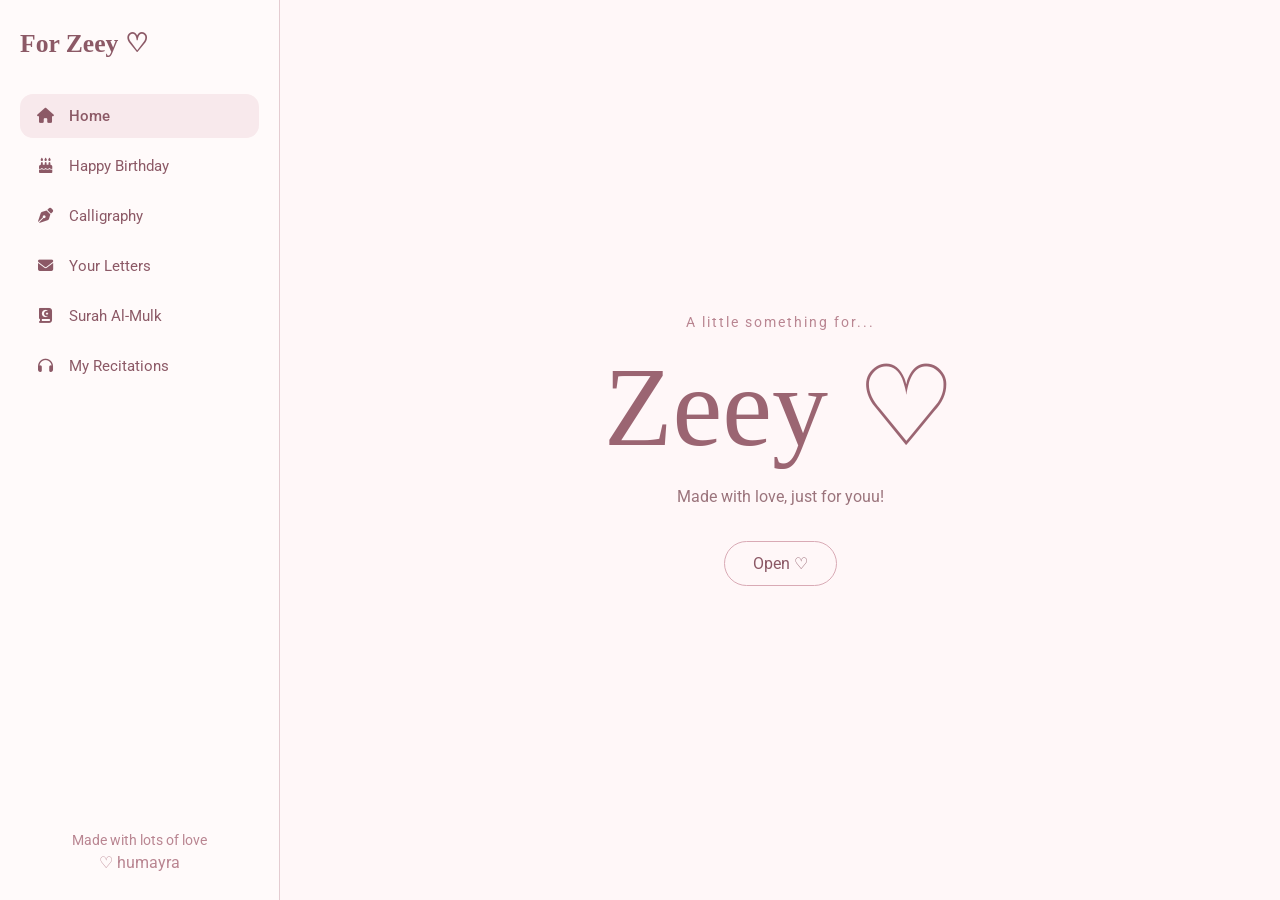
==== index.html @ 26d65c15 "first commit" ====
<!doctype html>
<html lang="en">
  <head>
    <meta charset="UTF-8" />
    <meta name="viewport" content="width=device-width, initial-scale=1.0" />
    <meta name="theme-color" content="#f4cbd3" />
    <link rel="manifest" href="manifest.json" />
    <meta name="apple-mobile-web-app-title" content="For Zeey" />
    <meta name="apple-mobile-web-app-capable" content="yes" />
    <meta name="apple-mobile-web-app-status-bar-style" content="default" />
    <title>For Zeey ♡</title>
    <link rel="apple-touch-icon" href="icons/icon-192.png" />
    <link rel="stylesheet" href="style.css" />
    <link
      rel="stylesheet"
      href="https://cdnjs.cloudflare.com/ajax/libs/font-awesome/6.7.2/css/all.min.css"
    />
  </head>
  <body>
    <!-- SIDEBAR -->
    <aside class="sidebar" id="sidebar">
      <div class="sidebar-header">
        <h2>For Zeey ♡</h2>

        <button class="sidebar-close" id="sidebarClose" aria-label="Close menu">
          <i class="fa-solid fa-xmark"></i>
        </button>
      </div>

      <nav class="sidebar-nav">
        <a href="index.html" class="sidebar-link">
          <i class="fa-solid fa-house"></i>
          <span>Home</span>
        </a>

        <a href="birthday.html" class="sidebar-link">
          <i class="fa-solid fa-cake-candles"></i>
          <span>Happy Birthday</span>
        </a>

        <a href="calligraphy.html" class="sidebar-link">
          <i class="fa-solid fa-pen-nib"></i>
          <span>Calligraphy</span>
        </a>

        <a href="card.html" class="sidebar-link">
          <i class="fa-solid fa-envelope"></i>
          <span>Your Letters</span>
        </a>

        <a href="mulk.html" class="sidebar-link">
          <i class="fa-solid fa-book-quran"></i>
          <span>Surah Al-Mulk</span>
        </a>

        <a href="recordings.html" class="sidebar-link">
          <i class="fa-solid fa-headphones"></i>
          <span>My Recitations</span>
        </a>
      </nav>

      <div class="sidebar-footer">
        <p>Made with lots of love</p>
        <span>♡ humayra</span>
      </div>
    </aside>

    <!-- SIDEBAR OVERLAY -->
    <div class="sidebar-overlay" id="sidebarOverlay"></div>

    <!-- MENU BUTTON -->
    <button class="menu-button" id="menuButton" aria-label="Open menu">
      <i class="fa-solid fa-bars"></i>
    </button>

    <main class="intro">
      <p class="small-text">A little something for...</p>

      <h1>Zeey ♡</h1>

      <p class="intro-text">Made with love, just for youu!</p>

      <a href="birthday.html" class="button">Open ♡</a>
    </main>

    <script src="script.js"></script>
  </body>
</html>
---- style.css ----
@import url("https://fonts.googleapis.com/css2?family=Roboto:ital,wght@0,100..900;1,100..900&display=swap");

* {
  margin: 0;
  padding: 0;
  box-sizing: border-box;
  font-family: "Roboto", sans-serif;
}

/* QCF QUR'AN FONTS */
@font-face {
  font-family: "QCF2562";
  src: url("fonts/QCF2562.ttf") format("truetype");
}

@font-face {
  font-family: "QCF2563";
  src: url("fonts/QCF2563.ttf") format("truetype");
}

@font-face {
  font-family: "QCF2564";
  src: url("fonts/QCF2564.ttf") format("truetype");
}

@font-face {
  font-family: "ArabicHeader";
  src: url("fonts/surah-name.ttf") format("truetype");
}

@font-face {
  font-family: "Bismillah";
  src: url("fonts/Elgharib-Al-Basmala.ttf") format("truetype");
}

body {
  min-height: 100vh;
  background: #fff7f8;
  color: #6f4a52;
  font-family: "DM Sans", sans-serif;
}

/* SIDEBAR */
.sidebar {
  position: fixed;
  top: 0;
  left: 0;
  width: 280px;
  height: 100vh;
  box-sizing: border-box;
  padding: 28px 20px;
  background: #fffafa;
  border-right: 1px solid #e4ccd1;
  display: flex;
  flex-direction: column;
  /* DESKTOP: ALWAYS VISIBLE */
  transform: translateX(0);
  transition: transform 0.3s ease;
  z-index: 1000;
}

.sidebar-header {
  display: flex;
  align-items: center;
  justify-content: space-between;
  margin-bottom: 35px;
}

.sidebar-header h2 {
  margin: 0;
  font-family: "Cormorant Garamond", serif;
  font-size: 1.6rem;
  color: #8c5966;
}

.sidebar-close {
  width: 38px;
  height: 38px;
  border: none;
  border-radius: 50%;
  background: transparent;
  color: #8c5966;
  display: flex;
  align-items: center;
  justify-content: center;
  cursor: pointer;
}

.sidebar-close:hover {
  background: #f8e9ec;
  transform: rotate(90deg);
}

.sidebar-nav {
  display: flex;
  flex-direction: column;
  gap: 6px;
}

.sidebar-link {
  display: flex;
  align-items: center;
  gap: 13px;
  padding: 13px 14px;
  border-radius: 13px;
  text-decoration: none;
  color: #8c5966;
  font-size: 0.95rem;
  transition:
    background 0.2s ease,
    transform 0.2s ease;
}

.sidebar-link i {
  width: 22px;
  text-align: center;
  font-size: 0.95rem;
}

.sidebar-link:hover {
  background: #f8e9ec;
  transform: translateX(3px);
}

.sidebar-link.active {
  background: #f8e9ec;
  font-weight: 500;
}

.sidebar-footer {
  margin-top: auto;
  padding-top: 25px;
  text-align: center;
  color: #b98591;
  font-family: "Cormorant Garamond", serif;
}

.sidebar-footer p {
  margin: 0 0 4px;
  font-size: 0.9rem;
}

.sidebar-footer span {
  font-size: 1rem;
}

/* DESKTOP LAYOUT */
@media (min-width: 601px) {
  /* Make room for the sidebar */
  body {
    padding-left: 280px;
  }

  /* No hamburger on desktop */
  .menu-button {
    display: none;
  }

  /* No overlay on desktop */
  .sidebar-overlay {
    display: none;
  }

  /* No close button on desktop */
  .sidebar-close {
    display: none;
  }
}

/* MOBILE SIDEBAR */
@media (max-width: 600px) {
  .sidebar {
    width: 270px;
    padding: 25px 18px;
    /* MOBILE: hidden until opened */
    transform: translateX(-100%);
  }

  .sidebar.open {
    transform: translateX(0);
  }

  .sidebar-close {
    display: flex;
  }

  .menu-button {
    display: flex;
    position: fixed;
    top: 15px;
    left: 15px;
    width: 42px;
    height: 42px;
    border: 1px solid #e4ccd1;
    border-radius: 12px;
    background: rgba(255, 250, 251, 0.95);
    color: #8c5966;
    font-size: 1.1rem;
    align-items: center;
    justify-content: center;
    cursor: pointer;
    z-index: 900;
    box-shadow: 0 5px 18px rgba(140, 89, 102, 0.08);
  }

  .sidebar-overlay {
    position: fixed;
    inset: 0;
    background: rgba(80, 40, 50, 0.15);
    opacity: 0;
    visibility: hidden;
    transition:
      opacity 0.3s ease,
      visibility 0.3s ease;

    z-index: 999;
  }

  .sidebar-overlay.open {
    opacity: 1;
    visibility: visible;
  }
}

.intro {
  min-height: 100vh;
  display: flex;
  flex-direction: column;
  align-items: center;
  justify-content: center;
  text-align: center;
  padding: 30px;
}

.small-text {
  font-size: 0.9rem;
  letter-spacing: 2px;
  color: #b98591;
  margin-bottom: 10px;
}

h1 {
  font-family: "Cormorant Garamond", serif;
  font-size: clamp(4rem, 12vw, 7rem);
  font-weight: 500;
  color: #9b6572;
  margin-bottom: 10px;
}

.intro-text {
  margin-top: 5px;
  font-size: 1rem;
  color: #9b747c;
}

.button {
  display: inline-block;
  margin-top: 35px;
  padding: 12px 28px;
  border: 1px solid #d9aab5;
  border-radius: 50px;
  color: #8c5966;
  text-decoration: none;
  transition: all 0.3s ease;
}

.button:hover {
  background: #e9c1ca;
  color: white;
}

/* NAVIGATION BUTTONS */
.navigation-buttons {
  display: flex;
  flex-direction: column;
  align-items: center;
  margin: 0;
  padding: 0;
  gap: 0;
}

/* Main button */
.navigation-buttons .button {
  margin: 0;
  padding: 10px 24px;
}

/* Back button */
.navigation-buttons .back-button {
  display: inline-block;
  margin: 0;
  padding: 2px 8px;
  color: #b98591;
  font-size: 0.65rem;
  line-height: 1;
  text-decoration: none;
  border: none;
  border-radius: 30px;
  transition: all 0.3s ease;
}

.navigation-buttons .back-button:hover {
  color: #8c5966;
  background: #f7e8eb;
}

/* Mobile */
@media (max-width: 600px) {
  .navigation-buttons {
    margin: 0;
    padding: 0;
    gap: 0;
  }

  .navigation-buttons .button {
    margin: 0;
  }

  .navigation-buttons .back-button {
    margin: 0;
    padding: 2px 8px;
    font-size: 0.65rem;
  }
}

/* BIRTHDAY PAGE */
.birthday-page {
  min-height: 100vh;
  width: 100%;
  position: relative;
  overflow: hidden;
  display: flex;
  align-items: center;
  justify-content: center;
  background: #fff7f8;
}

/* BIRTHDAY CONTENT */
.birthday-content {
  position: relative;
  z-index: 10;
  width: min(90%, 650px);
  text-align: center;
  animation: fadeUp 1.2s ease forwards;
}

.birthday-small {
  margin-bottom: 18px;
  font-size: 0.9rem;
  letter-spacing: 2px;
  color: #b98591;
}

.birthday-content h1 {
  margin: 0;
  font-family: "Cormorant Garamond", serif;
  font-size: clamp(3rem, 7vw, 5rem);
  line-height: 1.05;
  font-weight: 500;
  color: #9b6572;
}

.birthday-text {
  max-width: 360px;
  margin: 24px auto 0;
  font-size: 0.95rem;
  line-height: 1.7;
  color: #9b747c;
}

/* BUTTON */
.birthday-content .button {
  display: inline-block;
  margin-top: 30px;
  padding: 12px 27px;
  border: 1px solid #d9aab5;
  border-radius: 50px;
  color: #8c5966;
  text-decoration: none;
  font-size: 0.9rem;
  transition:
    background 0.3s ease,
    color 0.3s ease,
    transform 0.3s ease;
}

.birthday-content .button:hover {
  background: #e9c1ca;
  color: white;
  transform: translateY(-2px);
}

/* FLOWERS */
.flower {
  position: absolute;
  width: 90px;
  height: 155px;
  z-index: 3;
  transform-origin: bottom center;
  animation: flowerSway 4s ease-in-out infinite;
}

/* FLOWER POSITIONS */
.flower-1 {
  top: 7%;
  left: 7%;
  transform: scale(0.9);
  animation-delay: 0s;
}

.flower-2 {
  top: 10%;
  right: 7%;
  transform: scale(0.75);
  animation-delay: 1s;
}

.flower-3 {
  bottom: 7%;
  left: 11%;
  transform: scale(0.7);
  animation-delay: 2s;
}

.flower-4 {
  bottom: 6%;
  right: 10%;
  transform: scale(0.85);
  animation-delay: 0.7s;
}

/* FLOWER HEAD */
.flower-head {
  position: absolute;
  top: 0;
  left: 50%;
  width: 70px;
  height: 70px;
  transform: translateX(-50%);
}

/* PETALS */
.petal {
  position: absolute;
  width: 30px;
  height: 40px;
  border: 2px solid #d99aa8;
  border-radius: 50%;
  background: #fff7f8;
  transform-origin: bottom center;
}

/* Top petal */
.p1 {
  top: 0;
  left: 20px;
}

/* Left petal */
.p2 {
  top: 10px;
  left: 2px;
  transform: rotate(-55deg);
}

/* Right petal */
.p3 {
  top: 10px;
  right: 2px;
  transform: rotate(55deg);
}

/* Bottom-left petal */
.p4 {
  bottom: 0;
  left: 8px;
  transform: rotate(-25deg);
}

/* Bottom-right petal */
.p5 {
  bottom: 0;
  right: 8px;
  transform: rotate(25deg);
}

/* FLOWER CENTER */
.flower-center {
  position: absolute;
  top: 27px;
  left: 27px;
  width: 17px;
  height: 17px;
  z-index: 5;
  border-radius: 50%;
  background: #e9b3bf;
  border: 2px solid #c98595;
}

/* STEM */
.stem {
  position: absolute;
  top: 62px;
  left: 50%;
  width: 3px;
  height: 90px;
  transform: translateX(-50%);
  background: #a9b88c;
  border-radius: 10px;
}

/* LEAVES */
.leaf {
  position: absolute;
  width: 27px;
  height: 14px;
  border: 2px solid #a9b88c;
  border-radius: 100% 0 100% 0;
  background: #fff7f8;
}

.leaf-left {
  top: 103px;
  left: 15px;
  transform: rotate(-25deg);
}

.leaf-right {
  top: 120px;
  right: 14px;
  transform: scaleX(-1) rotate(25deg);
}

/* FLOWER ANIMATION */
@keyframes flowerSway {
  0%,
  100% {
    rotate: -3deg;
    translate: 0 0;
  }

  50% {
    rotate: 3deg;
    translate: 0 -8px;
  }
}

/* FLOATING HEARTS */
.floating-heart {
  position: absolute;
  bottom: -30px;
  z-index: 6;
  color: #d99aa8;
  font-size: 1.2rem;
  opacity: 0;
  pointer-events: none;
  animation: heartFloat 7s linear infinite;
}

.heart-1 {
  left: 18%;
  animation-delay: 0s;
}

.heart-2 {
  left: 37%;
  font-size: 0.9rem;
  animation-delay: 2s;
}

.heart-3 {
  left: 55%;
  font-size: 1.4rem;
  animation-delay: 4s;
}

.heart-4 {
  left: 72%;
  font-size: 0.8rem;
  animation-delay: 1s;
}

.heart-5 {
  left: 88%;
  font-size: 1.1rem;
  animation-delay: 5s;
}

/* HEART ANIMATION */
@keyframes heartFloat {
  0% {
    transform: translateY(0) rotate(0deg);
    opacity: 0;
  }

  15% {
    opacity: 0.6;
  }

  75% {
    opacity: 0.6;
  }

  100% {
    transform: translateY(-110vh) rotate(25deg);
    opacity: 0;
  }
}

/* CONTENT ANIMATION */
@keyframes fadeUp {
  from {
    opacity: 0;
    transform: translateY(20px);
  }

  to {
    opacity: 1;
    transform: translateY(0);
  }
}

/* MOBILE */
@media (max-width: 600px) {
  .birthday-content {
    width: 88%;
  }

  .birthday-small {
    margin-bottom: 14px;
    font-size: 0.75rem;
    letter-spacing: 1.5px;
  }

  .birthday-content h1 {
    font-size: 3.1rem;
    line-height: 1;
  }

  .birthday-text {
    max-width: 280px;
    margin-top: 20px;
    font-size: 0.85rem;
    line-height: 1.6;
  }

  .birthday-content .button {
    margin-top: 25px;
    padding: 11px 24px;
  }

  /* Smaller flowers */
  .flower {
    transform: scale(0.55);
  }

  .flower-1 {
    top: 5%;
    left: -5%;
  }

  .flower-2 {
    top: 7%;
    right: -5%;
  }

  .flower-3 {
    bottom: 4%;
    left: -3%;
  }

  .flower-4 {
    bottom: 3%;
    right: -3%;
  }

  /* Slightly fewer visual distractions on small screens */
  .floating-heart {
    font-size: 1rem;
  }
}

/* CALLIGRAPHY PAGE */
.calligraphy-page {
  min-height: 100vh;
  width: 100%;
  position: relative;
  overflow: hidden;
  display: flex;
  align-items: center;
  justify-content: center;
  background: #fff7f8;
}

/* CONTENT */
.calligraphy-content {
  position: relative;
  z-index: 10;
  width: min(90%, 650px);
  text-align: center;
  animation: calligraphyFade 1.4s ease forwards;
}

.calligraphy-intro {
  margin-bottom: 25px;
  color: #b98591;
  font-size: 0.85rem;
  letter-spacing: 2px;
}

/* CALLIGRAPHY IMAGE */
.calligraphy-frame {
  width: min(80vw, 480px);
  margin: 0 auto;
  padding: 15px;
  border: 1px solid #e4bdc6;
  border-radius: 8px;
  background: rgba(255, 255, 255, 0.35);
  box-shadow: 0 15px 40px rgba(160, 100, 115, 0.08);
}

.calligraphy-frame img {
  display: block;
  width: 100%;
  height: auto;
  border-radius: 4px;
}

/* NOTE */
.calligraphy-note {
  margin-top: 20px;
  color: #a66d79;
  font-family: "Cormorant Garamond", serif;
  font-size: 1.2rem;
  font-style: italic;
}

/* BUTTON */
.calligraphy-content .button {
  display: inline-block;
  margin-top: 25px;
  padding: 12px 27px;
  border: 1px solid #d9aab5;
  border-radius: 50px;
  color: #8c5966;
  text-decoration: none;
  font-size: 0.9rem;
  transition:
    background 0.3s ease,
    color 0.3s ease,
    transform 0.3s ease;
}

.calligraphy-content .button:hover {
  background: #e9c1ca;
  color: white;
  transform: translateY(-2px);
}

/* LEAF VINES */
.vine {
  position: absolute;
  width: 130px;
  height: 350px;
  z-index: 2;
  opacity: 0.7;
}

.vine-left {
  left: 3%;
  top: 50%;
  transform: translateY(-50%) rotate(-8deg);
}

.vine-right {
  right: 3%;
  top: 50%;
  transform: translateY(-50%) rotate(8deg) scaleX(-1);
}

/* Curved vine */
.vine::before {
  content: "";
  position: absolute;
  left: 50%;
  top: 0;
  width: 2px;
  height: 100%;
  background: #a9b88c;
  border-radius: 50%;
}

/* Leaves */
.vine .leaf {
  position: absolute;
  width: 38px;
  height: 20px;
  border: 2px solid #a9b88c;
  border-radius: 100% 0 100% 0;
  background: #fff7f8;
}

.vine .leaf-1 {
  top: 30px;
  left: 25px;
  transform: rotate(-30deg);
}

.vine .leaf-2 {
  top: 100px;
  right: 20px;
  transform: rotate(30deg);
}

.vine .leaf-3 {
  top: 190px;
  left: 18px;
  transform: rotate(-35deg);
}

.vine .leaf-4 {
  top: 270px;
  right: 15px;
  transform: rotate(35deg);
}

/* ANIMATION */
@keyframes calligraphyFade {
  from {
    opacity: 0;
    transform: translateY(25px) scale(0.97);
  }

  to {
    opacity: 1;
    transform: translateY(0) scale(1);
  }
}

/* MOBILE */
@media (max-width: 600px) {
  .calligraphy-content {
    width: 90%;
  }

  .calligraphy-intro {
    margin-bottom: 18px;
    font-size: 0.75rem;
  }

  .calligraphy-frame {
    width: 82vw;
    padding: 9px;
  }

  .calligraphy-note {
    margin-top: 15px;
    font-size: 1.05rem;
  }

  .calligraphy-content .button {
    margin-top: 20px;
    padding: 11px 24px;
  }

  /* Smaller decorative vines */
  .vine {
    width: 70px;
    height: 230px;
    opacity: 0.45;
  }

  .vine-left {
    left: -25px;
  }

  .vine-right {
    right: -25px;
  }

  .vine .leaf {
    width: 27px;
    height: 14px;
  }
}

/* CARD PAGE */
.card-page {
  min-height: 100vh;
  width: 100%;
  position: relative;
  overflow: hidden;
  display: flex;
  align-items: center;
  justify-content: center;
  background: #fff7f8;
}

/* CARD CONTAINER */
.card-container {
  position: relative;
  z-index: 10;
  width: min(90%, 600px);
  display: flex;
  flex-direction: column;
  align-items: center;
  text-align: center;
  animation: cardPageFade 1.2s ease forwards;
}

.card-intro {
  margin-bottom: 25px;
  color: #b98591;
  font-size: 0.85rem;
  letter-spacing: 2px;
}

/* BIRTHDAY CARD */
.birthday-card {
  position: relative;
  width: min(85vw, 470px);
  height: 310px;
  cursor: pointer;
  perspective: 1200px;
  transition: transform 0.3s ease;
}

.birthday-card:hover {
  transform: translateY(-4px);
}

/* CARD FRONT */
.card-front {
  position: absolute;
  inset: 0;
  z-index: 5;
  display: flex;
  flex-direction: column;
  align-items: center;
  justify-content: center;
  background: #f4cbd3;
  border: 1px solid #d9aab5;
  border-radius: 8px;
  box-shadow: 0 20px 45px rgba(160, 100, 115, 0.12);
  backface-visibility: hidden;
  transform-origin: left center;
  transition:
    transform 1s ease,
    opacity 0.5s ease;
}

.card-front::before {
  content: "";
  position: absolute;
  inset: 14px;
  border: 1px solid rgba(255, 255, 255, 0.6);
  border-radius: 5px;
  pointer-events: none;
}

.card-decoration {
  margin-bottom: 15px;
  font-size: 2.3rem;
  color: #a66d79;
}

.card-front p {
  margin: 0;
  font-family: "Cormorant Garamond", serif;
  font-size: 2rem;
  color: #8c5966;
}

.card-front span {
  margin-top: 15px;
  font-size: 0.7rem;
  letter-spacing: 1.5px;
  color: #a66d79;
}

/* CARD INSIDE */
.card-inside {
  position: absolute;
  inset: 0;
  z-index: 2;
  overflow-y: auto;
  padding: 35px 40px;
  background: #fffdfd;
  border: 1px solid #e1c2c9;
  border-radius: 8px;
  box-shadow: 0 20px 45px rgba(160, 100, 115, 0.1);
  text-align: left;
}

.card-inside h1 {
  margin: 0 0 20px;
  text-align: center;
  font-family: "Cormorant Garamond", serif;
  font-size: 2.1rem;
  line-height: 1.1;
  font-weight: 500;
  color: #9b6572;
}

.card-inside p {
  margin: 12px 0;
  color: #876b72;
  font-size: 0.86rem;
  line-height: 1.7;
}

.card-inside .card-ending {
  margin-top: 22px;
  text-align: center;
  font-family: "Cormorant Garamond", serif;
  font-size: 1.2rem;
  color: #a66d79;
}

.signature {
  text-align: right;
  font-family: "Cormorant Garamond", serif;
  font-style: italic;
  font-size: 1rem !important;
  color: #a66d79 !important;
}

/* OPEN ANIMATION */
.birthday-card.open .card-front {
  transform: rotateY(-180deg);
  opacity: 0;
  pointer-events: none;
}

.birthday-card.open {
  cursor: default;
}

/* BACK BUTTON */
.card-back {
  margin-top: 14px;
  padding: 3px 10px;
  color: #b98591;
  font-size: 0.7rem;
  line-height: 1;
  text-decoration: none;
  border-radius: 20px;
  transition:
    color 0.3s ease,
    background 0.3s ease;
}

.card-back:hover {
  color: #8c5966;
  background: #f7e8eb;
}

/* PAGE ANIMATION */
@keyframes cardPageFade {
  from {
    opacity: 0;
    transform: translateY(20px);
  }

  to {
    opacity: 1;
    transform: translateY(0);
  }
}

/* MULK BUTTON */
.mulk-button {
  display: block;
  width: fit-content;
  margin: 20px auto 0;
  padding: 8px 16px;
  color: #a66d79;
  font-size: 0.72rem;
  text-decoration: none;
  border: 1px solid #e1c8cd;
  border-radius: 30px;
  background: #fff7f8;
  transition: all 0.3s ease;
}

.mulk-button:hover {
  background: #f4dce1;
  color: #8c5966;
  transform: translateY(-2px);
}

/* MOBILE */
@media (max-width: 600px) {
  .card-container {
    width: 90%;
  }

  .card-intro {
    margin-bottom: 18px;
    font-size: 0.75rem;
  }

  .birthday-card {
    width: 88vw;
    height: 390px;
  }

  .card-front p {
    font-size: 1.7rem;
  }

  .card-inside {
    padding: 28px 24px;
  }

  .card-inside h1 {
    font-size: 1.8rem;
  }

  .card-inside p {
    font-size: 0.8rem;
    line-height: 1.65;
  }

  .card-back {
    margin-top: 10px;
    font-size: 0.68rem;
  }
}

/* SURAH AL-MULK PAGE */
.mulk-page {
  min-height: 100vh;
  width: 100%;
  box-sizing: border-box;
  padding: 55px 20px 80px;
  background: #fdf8f9;
  display: flex;
  flex-direction: column;
  align-items: center;
  color: #8c5966;
}

/* HEADER */
.mulk-header {
  text-align: center;
  margin-bottom: 28px;
}

.mulk-small-text {
  margin: 0 0 8px;
  color: #b98591;
  font-size: 0.72rem;
  letter-spacing: 2px;
}

.mulk-header h1 {
  margin: 0;
  font-family: "ArabicHeader", serif;
  font-size: 6rem;
  font-weight: 400;
  color: #8c5966;
}

.mulk-subtitle {
  margin: 8px 0 0;
  color: #b98591;
  font-size: 0.78rem;
}

/* AUDIO PLAYER */
.mulk-player {
  width: min(650px, 92vw);
  min-height: 70px;
  box-sizing: border-box;
  margin-bottom: 30px;
  padding: 12px 28px;
  display: flex;
  align-items: center;
  justify-content: center;
  gap: 10px;
  background: rgba(255, 255, 255, 0.9);
  border: 1px solid #e4ccd1;
  border-radius: 40px;
  box-shadow: 0 8px 25px rgba(140, 89, 102, 0.07);
  position: sticky;
  top: 15px;
  z-index: 50;
}

/* NATIVE AUDIO PLAYER */
.mulk-player audio {
  flex: 1;
  width: min(430px, 100%);
  height: 42px;
}

/* MUS'HAF */
.mushaf {
  width: 100%;
  display: flex;
  flex-direction: column;
  align-items: center;
  gap: 0;
}

/* ZEEY'S MULK PAGE */
.quran-page {
  width: min(700px, 94vw);
  box-sizing: border-box;
  padding: 65px 60px 45px;
  background: #fffdf9;
  border: 1px solid #e5d7d4;
  box-shadow: 0 10px 35px rgba(120, 80, 90, 0.06);
}

/* QCF TEXT */
.qcf-text {
  width: 100%;
  direction: rtl;
  text-align: center;
  line-height: 1.9;
  font-size: 1.5rem;
  word-spacing: normal;
  overflow-wrap: normal;
  word-break: normal;
}

/* Page-specific QCF fonts */
.bismillah {
  font-family: "Bismillah";
  font-size: 2.5rem;
  text-align: center;
  direction: rtl;
  margin-bottom: 9px;
}

.bismillah-translation {
  margin: 10px 0 20px;
  font-size: 0.5rem;
  color: #b98591;
  text-align: center;
}

.page-562 .qcf-text {
  font-family: "QCF2562";
}

.page-563 .qcf-text {
  font-family: "QCF2563";
}

.page-564 .qcf-text {
  font-family: "QCF2564";
}

/* PAGE DIVIDER */
.page-divider {
  width: 100%;
  margin-top: 45px;
  display: flex;
  align-items: center;
  gap: 12px;
}

.page-divider hr {
  flex: 1;
  border: none;
  border-top: 1px solid #dfc8cd;
  margin: 0;
}

.page-divider span {
  flex-shrink: 0;
  color: #b98591;
  font-size: 0.7rem;
}

/* BACK BUTTON */
.mulk-back {
  margin-top: 25px;
  padding: 5px 12px;
  color: #b98591;
  font-size: 0.7rem;
  text-decoration: none;
  border-radius: 30px;
  transition:
    color 0.3s ease,
    background 0.3s ease;
}

.mulk-back:hover {
  color: #8c5966;
  background: #f7e8eb;
}

/* MULK FOOTER */
.mulk-footer {
  margin-top: 45px;
  text-align: center;
  color: #b98591;
}

.mulk-footer p {
  margin: 0 0 4px;
  font-size: 0.68rem;
  letter-spacing: 1.5px;
}

.mulk-footer span {
  font-family: "Georgia", serif;
  font-size: 1rem;
  color: #8c5966;
}

/* MOBILE */
@media (max-width: 600px) {
  .mulk-page {
    padding: 35px 10px 60px;
  }

  .mulk-header {
    margin-bottom: 20px;
  }

  .mulk-header h1 {
    font-size: 2rem;
  }

  .mulk-player {
    width: 94vw;
    min-height: 62px;
    padding: 9px 12px;
    gap: 10px;
  }

  .player-details {
    width: 70px;
  }

  .player-arabic {
    font-size: 0.85rem;
  }

  .player-english {
    font-size: 0.52rem;
  }

  .mulk-player audio {
    height: 38px;
  }

  .quran-page {
    width: 96vw;
    padding: 40px 22px 30px;
  }

  .qcf-text {
    font-size: 0.9rem;
    line-height: 1.85;
  }

  .page-divider {
    margin-top: 30px;
  }
}

/* RECORDINGS PAGE */
.recordings-page {
  min-height: 100vh;
  width: 100%;
  box-sizing: border-box;
  padding: 55px 20px 70px;
  background: #fdf8f9;
  display: flex;
  flex-direction: column;
  align-items: center;
  color: #8c5966;
}

/* HEADER */
.recordings-header {
  text-align: center;
  margin-bottom: 35px;
}

.recordings-small-text {
  margin: 0 0 10px;
  color: #b98591;
  font-size: 0.7rem;
  letter-spacing: 2px;
}

.recordings-header h1 {
  margin: 0;
  font-family: "Cormorant Garamond", serif;
  font-size: 3.5rem;
  font-weight: 500;
  color: #9b6572;
}

.recordings-subtitle {
  margin: 8px 0 0;
  color: #b98591;
  font-size: 0.8rem;
}

/* RECORDINGS LIST */
.recordings-list {
  width: min(650px, 94vw);
  display: flex;
  flex-direction: column;
  justify-content: center;
  align-items: center;
  gap: 12px;
}

/* RECORDING CARD */
.recording-card {
  width: 90%;
  box-sizing: border-box;
  padding: 15px 18px;
  display: flex;
  align-items: center;
  gap: 15px;
  background: rgba(255, 255, 255, 0.9);
  border: 1px solid #e4ccd1;
  border-radius: 18px;
  box-shadow: 0 8px 25px rgba(140, 89, 102, 0.05);
  transition:
    transform 0.25s ease,
    box-shadow 0.25s ease;
}

.recording-card:hover {
  transform: translateY(-2px);
  box-shadow: 0 10px 28px rgba(140, 89, 102, 0.08);
}

/* NUMBER */
.recording-number {
  width: 35px;
  height: 35px;
  flex-shrink: 0;
  display: flex;
  align-items: center;
  justify-content: center;
  border-radius: 50%;
  background: #f4dce1;
  color: #9b6572;
  font-family: "Cormorant Garamond", serif;
  font-size: 1rem;
}

/* TEXT */
.recording-info {
  min-width: 115px;
  flex-shrink: 0;
}

.recording-info h2 {
  margin: 0;
  font-family: "Cormorant Garamond", serif;
  font-size: 1.15rem;
  font-weight: 500;
  color: #8c5966;
}

.recording-info p {
  margin: 3px 0 0;
  font-size: 0.6rem;
  color: #b98591;
}

/* AUDIO */
.recording-card audio {
  width: 100%;
  height: 35px;
}

/* BACK BUTTON */
.recordings-back {
  margin-top: 30px;
  padding: 5px 12px;

  color: #b98591;
  font-size: 0.7rem;

  text-decoration: none;
  border-radius: 30px;

  transition:
    color 0.3s ease,
    background 0.3s ease;
}

.recordings-back:hover {
  color: #8c5966;
  background: #f7e8eb;
}

/* FOOTER */
.recordings-footer {
  margin-top: 45px;
  text-align: center;
  color: #b98591;
}

.recordings-footer p {
  margin: 0 0 4px;
  font-size: 0.65rem;
  letter-spacing: 1.5px;
}

.recordings-footer span {
  font-family: "Georgia", serif;
  font-size: 1rem;
  color: #8c5966;
}

/* MOBILE */
@media (max-width: 600px) {
  .recordings-page {
    padding: 35px 12px 60px;
  }

  .recordings-header {
    margin-bottom: 25px;
  }

  .recordings-header h1 {
    font-size: 2.8rem;
  }

  .recordings-subtitle {
    font-size: 0.75rem;
  }

  .recordings-list {
    width: 96vw;
    gap: 10px;
  }

  .recording-card {
    padding: 12px;
    gap: 10px;
    border-radius: 15px;
  }

  .recording-number {
    width: 30px;
    height: 30px;
    font-size: 0.85rem;
  }

  .recording-info {
    min-width: 95px;
  }

  .recording-info h2 {
    font-size: 1rem;
  }

  .recording-info p {
    font-size: 0.55rem;
  }

  .recording-card audio {
    height: 32px;
  }
}
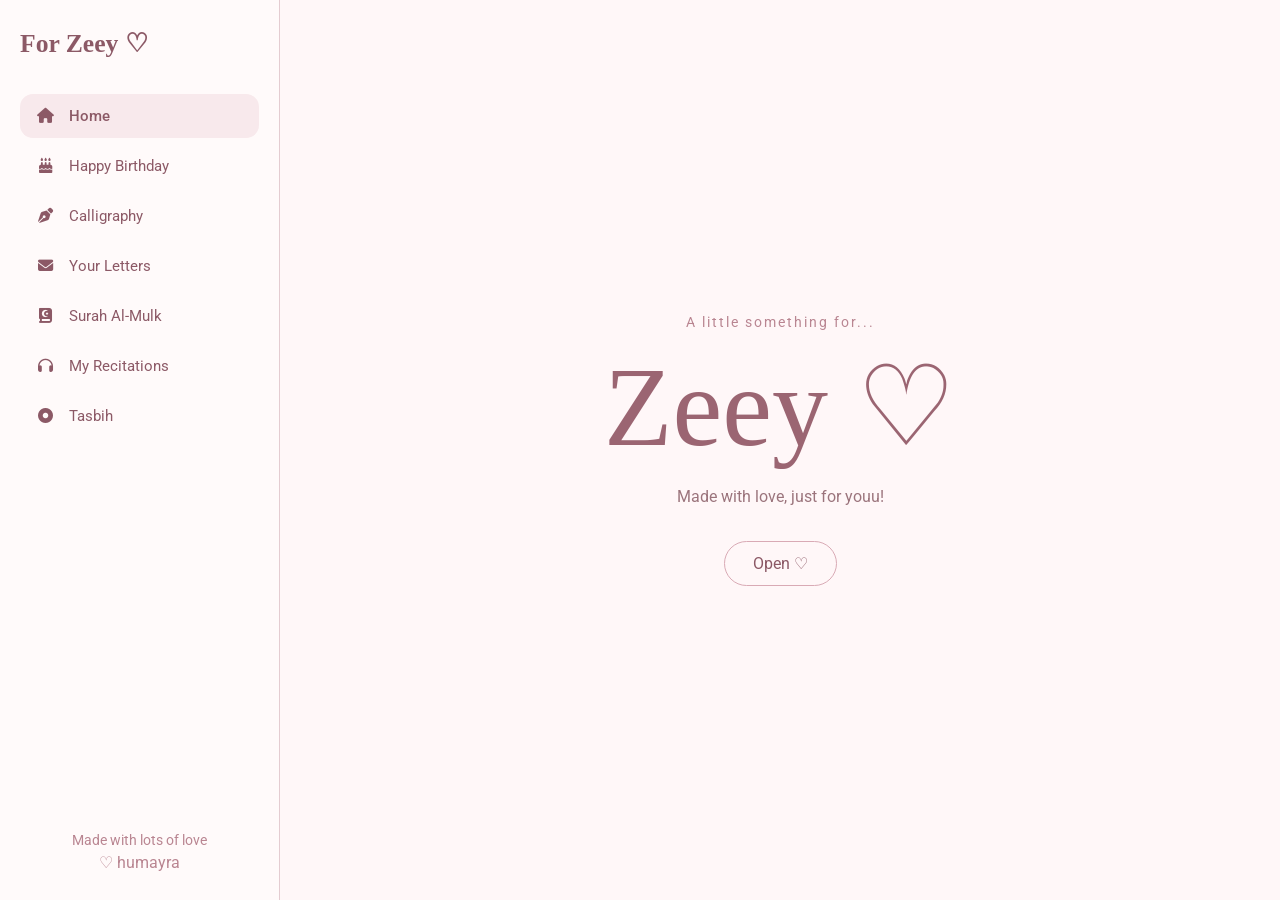
==== commit de19ee14: "created tasbih page" ====
--- a/index.html
+++ b/index.html
@@ -57,6 +57,11 @@
           <i class="fa-solid fa-headphones"></i>
           <span>My Recitations</span>
         </a>
+
+        <a href="tasbih.html" class="sidebar-link">
+          <i class="fa-solid fa-circle-dot"></i>
+          <span>Tasbih</span>
+        </a>
       </nav>
 
       <div class="sidebar-footer">
--- a/style.css
+++ b/style.css
@@ -1,4 +1,6 @@
 @import url("https://fonts.googleapis.com/css2?family=Roboto:ital,wght@0,100..900;1,100..900&display=swap");
+
+@import url("https://fonts.googleapis.com/css2?family=Amiri&display=swap");
 
 * {
   margin: 0;
@@ -1356,7 +1358,7 @@
   }
 
   .qcf-text {
-    font-size: 0.9rem;
+    font-size: 0.7rem;
     line-height: 1.85;
   }
 
@@ -1569,3 +1571,241 @@
     height: 32px;
   }
 }
+
+/* TASBIH PAGE */
+.tasbih-page {
+  min-height: 100vh;
+  padding: 40px 30px 60px;
+  box-sizing: border-box;
+  text-align: center;
+}
+
+.tasbih-header {
+  max-width: 750px;
+  margin: 0 auto 35px;
+  text-align: center;
+}
+
+.tasbih-ayah-image {
+  width: min(680px, 90%);
+  height: auto;
+  display: block;
+  margin: 0 auto 12px;
+}
+
+.tasbih-translation {
+  margin: 0;
+  font-size: 0.95rem;
+  opacity: 0.65;
+}
+
+.tasbih-container {
+  width: min(520px, 100%);
+  margin: 0 auto;
+  padding: 35px 25px 40px;
+  background: #fffafa;
+  border: 1px solid #ead9dd;
+  border-radius: 24px;
+  box-shadow: 0 10px 30px rgba(140, 89, 102, 0.06);
+  box-sizing: border-box;
+}
+
+.tasbih-container h1 {
+  margin: 0;
+  color: #8c5966;
+  font-size: 2rem;
+}
+
+.tasbih-subtitle {
+  margin: 6px 0 30px;
+  opacity: 0.6;
+  font-size: 0.9rem;
+}
+
+.dhikr-display {
+  margin-bottom: 15px;
+}
+
+.tasbih-arabic {
+  margin: 0;
+  font-family: "Amiri", serif;
+  font-size: 3rem;
+  line-height: 1.7;
+  direction: rtl;
+}
+
+.counter {
+  font-size: 4rem;
+  font-weight: 600;
+  color: #8c5966;
+  margin: 10px 0 25px;
+}
+
+.tasbih-button {
+  width: 145px;
+  height: 145px;
+  border-radius: 50%;
+  border: 1px solid #e4ccd1;
+  background: #f4cbd3;
+  color: #6f4651;
+  cursor: pointer;
+  font-size: 1rem;
+  box-shadow: 0 8px 20px rgba(140, 89, 102, 0.12);
+  transition:
+    transform 0.15s ease,
+    box-shadow 0.15s ease;
+}
+
+.tasbih-button:hover {
+  box-shadow: 0 10px 25px rgba(140, 89, 102, 0.18);
+}
+
+.tasbih-button:active {
+  transform: scale(0.94);
+}
+
+.tasbih-button i {
+  display: block;
+  margin-bottom: 8px;
+  font-size: 1.2rem;
+}
+
+.tasbih-controls {
+  display: flex;
+  justify-content: center;
+  align-items: center;
+  gap: 12px;
+  margin-top: 25px;
+}
+
+.counter-control,
+.reset-button {
+  border: 1px solid #e4ccd1;
+  background: #fff;
+  color: #8c5966;
+  cursor: pointer;
+  border-radius: 10px;
+  transition:
+    background 0.2s ease,
+    transform 0.15s ease;
+}
+
+.counter-control {
+  width: 45px;
+  height: 45px;
+  padding: 0;
+  font-size: 1rem;
+}
+
+.reset-button {
+  padding: 12px 24px;
+  font-size: 0.9rem;
+}
+
+.counter-control:hover,
+.reset-button:hover {
+  background: #f8e9ec;
+}
+
+.counter-control:active,
+.reset-button:active {
+  transform: scale(0.95);
+}
+
+/* MOBILE */
+
+@media (max-width: 600px) {
+  .tasbih-page {
+    padding: 70px 18px 40px;
+  }
+
+  .tasbih-header {
+    margin-bottom: 25px;
+  }
+
+  .tasbih-translation {
+    font-size: 0.85rem;
+  }
+
+  .tasbih-container {
+    padding: 30px 18px 35px;
+    border-radius: 20px;
+  }
+
+  .tasbih-container h1 {
+    font-size: 1.7rem;
+  }
+
+  .tasbih-arabic {
+    font-size: 2.5rem;
+  }
+
+  .counter {
+    font-size: 3.5rem;
+  }
+
+  .tasbih-button {
+    width: 130px;
+    height: 130px;
+  }
+
+  .dhikr-selector {
+    gap: 6px;
+    margin-bottom: 25px;
+  }
+
+  .dhikr-option {
+    padding: 8px 11px;
+    font-size: 0.95rem;
+  }
+}
+
+/* DHIKR SELECTOR */
+.dhikr-selector {
+  display: flex;
+  justify-content: center;
+  flex-wrap: wrap;
+  gap: 8px;
+  margin: 0 auto 30px;
+}
+
+.dhikr-option {
+  border: 1px solid #e4ccd1;
+  background: #fff;
+  color: #8c5966;
+  padding: 9px 14px;
+  border-radius: 12px;
+  font-family: "Amiri", serif;
+  font-size: 1rem;
+  cursor: pointer;
+  transition:
+    background 0.2s ease,
+    transform 0.15s ease;
+}
+
+.dhikr-option:hover {
+  background: #f8e9ec;
+  transform: translateY(-1px);
+}
+
+.dhikr-option.active {
+  background: #f4cbd3;
+  border-color: #f4cbd3;
+  color: #6f4651;
+}
+
+.dhikr-option:active {
+  transform: scale(0.96);
+}
+
+/* TASBIH SURPRISE */
+.tasbih-surprise {
+  text-align: center;
+  margin-top: 45px;
+}
+
+.tasbih-surprise p {
+  margin-bottom: 5px;
+  color: #b98591;
+  font-size: 0.75rem;
+}
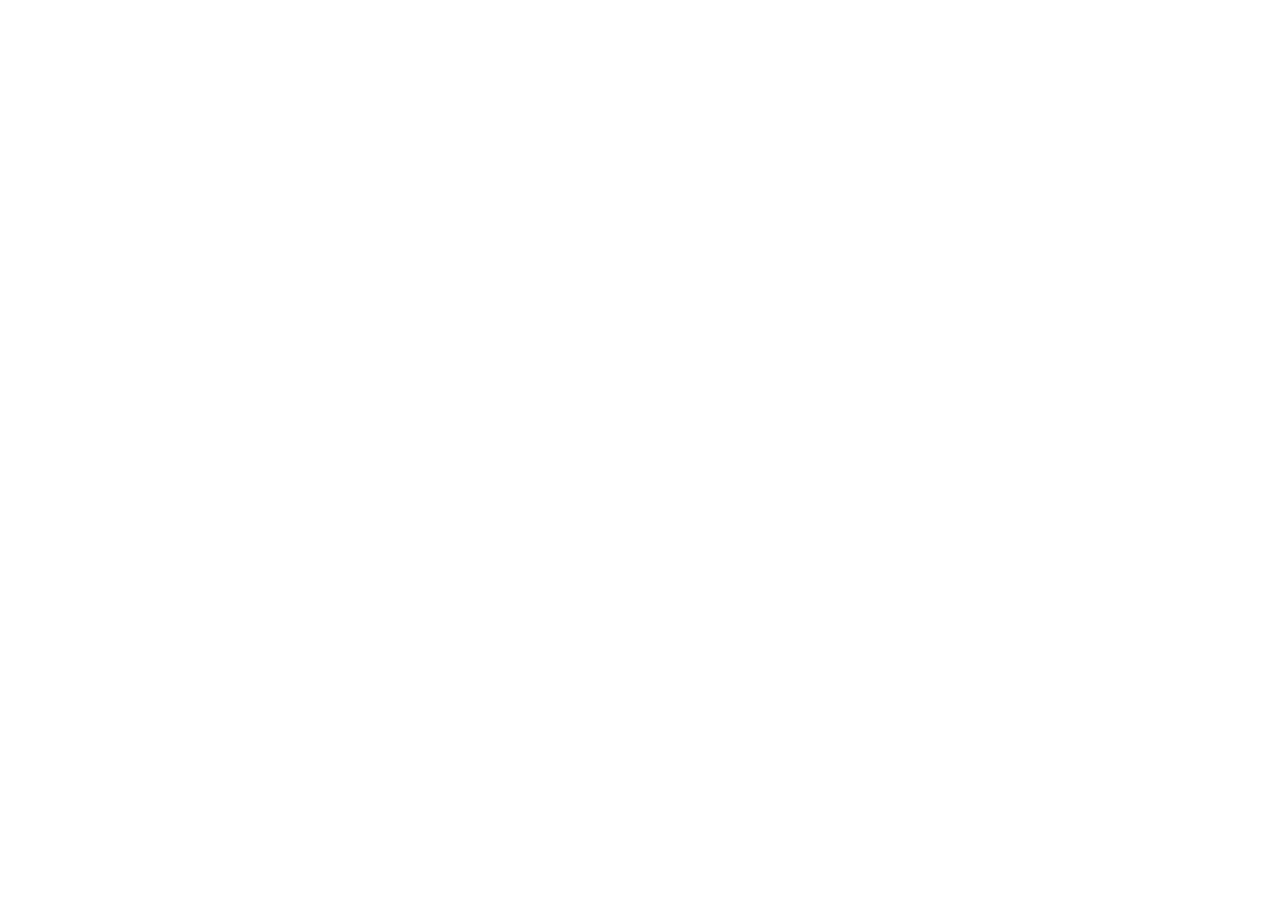
==== commit 364cff82: "death" ====
--- a/index.html
+++ b/index.html
@@ -1,4 +1,4 @@
-<!doctype html>
+<!-- <!doctype html>
 <html lang="en">
   <head>
     <meta charset="UTF-8" />
@@ -16,9 +16,9 @@
       href="https://cdnjs.cloudflare.com/ajax/libs/font-awesome/6.7.2/css/all.min.css"
     />
   </head>
-  <body>
+  <body> -->
     <!-- SIDEBAR -->
-    <aside class="sidebar" id="sidebar">
+    <!-- <aside class="sidebar" id="sidebar">
       <div class="sidebar-header">
         <h2>For Zeey ♡</h2>
 
@@ -68,13 +68,13 @@
         <p>Made with lots of love</p>
         <span>♡ humayra</span>
       </div>
-    </aside>
+    </aside> -->
 
     <!-- SIDEBAR OVERLAY -->
-    <div class="sidebar-overlay" id="sidebarOverlay"></div>
+    <!-- <div class="sidebar-overlay" id="sidebarOverlay"></div> -->
 
     <!-- MENU BUTTON -->
-    <button class="menu-button" id="menuButton" aria-label="Open menu">
+    <!-- <button class="menu-button" id="menuButton" aria-label="Open menu">
       <i class="fa-solid fa-bars"></i>
     </button>
 
@@ -90,4 +90,4 @@
 
     <script src="script.js"></script>
   </body>
-</html>+</html> -->
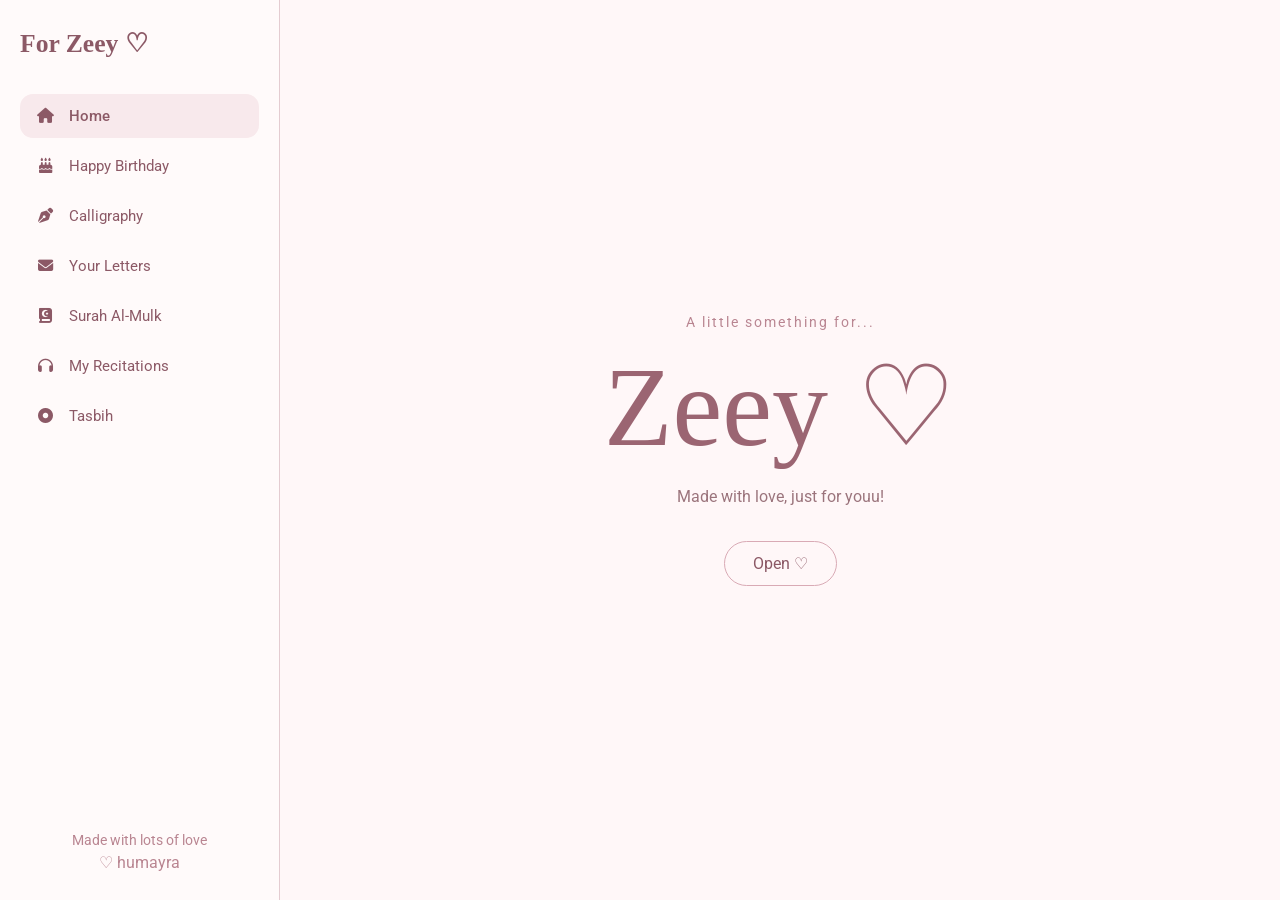
==== commit ea767ee0: "back to life" ====
--- a/index.html
+++ b/index.html
@@ -1,4 +1,4 @@
-<!-- <!doctype html>
+<!doctype html>
 <html lang="en">
   <head>
     <meta charset="UTF-8" />
@@ -16,9 +16,9 @@
       href="https://cdnjs.cloudflare.com/ajax/libs/font-awesome/6.7.2/css/all.min.css"
     />
   </head>
-  <body> -->
+  <body>
     <!-- SIDEBAR -->
-    <!-- <aside class="sidebar" id="sidebar">
+    <aside class="sidebar" id="sidebar">
       <div class="sidebar-header">
         <h2>For Zeey ♡</h2>
 
@@ -68,13 +68,13 @@
         <p>Made with lots of love</p>
         <span>♡ humayra</span>
       </div>
-    </aside> -->
+    </aside>
 
     <!-- SIDEBAR OVERLAY -->
-    <!-- <div class="sidebar-overlay" id="sidebarOverlay"></div> -->
+    <div class="sidebar-overlay" id="sidebarOverlay"></div>
 
     <!-- MENU BUTTON -->
-    <!-- <button class="menu-button" id="menuButton" aria-label="Open menu">
+    <button class="menu-button" id="menuButton" aria-label="Open menu">
       <i class="fa-solid fa-bars"></i>
     </button>
 
@@ -90,4 +90,4 @@
 
     <script src="script.js"></script>
   </body>
-</html> -->+</html>
